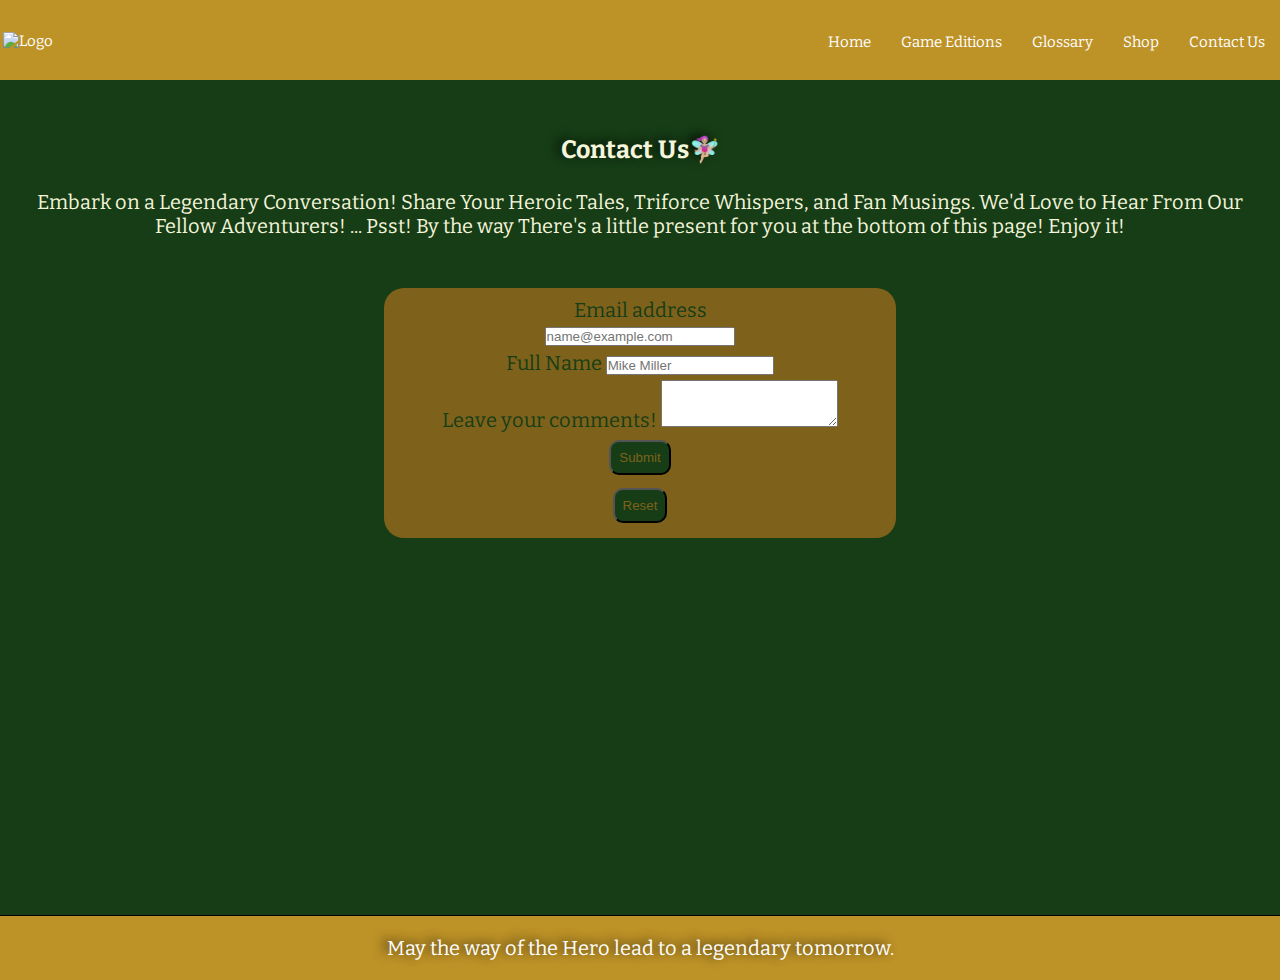
==== pages/contact.html @ 658dba12 "acomode responsive y agregue comentario en el footer" ====
<!DOCTYPE html>
<html lang="en">
<head>
    <meta charset="UTF-8">
    <meta name="viewport" content="width=device-width, initial-scale=1.0">
    <title>ThinkZelda⚔️</title>
    <!--CSS BT-->
    <link href="https://cdn.jsdelivr.net/npm/bootstrap@5.3.2/dist/css/bootstrap.min.css" rel="stylesheet" integrity="sha384-T3c6CoIi6uLrA9TneNEoa7RxnatzjcDSCmG1MXxSR1GAsXEV/Dwwykc2MPK8M2HN" crossorigin="anonymous">
    <!--CSS-->
    <link rel="stylesheet" href="../css/style.css">

</head>

<body>
    <header>
        <!-- logo -->
        <a href="../index.html"><img src="../images/whitelogo.png" alt="Logo"></a>

        <nav>
            <ul>
                <li><a href="../index.html">Home</a></li>
                <li><a href="./gameeditions.html">Game Editions</a></li>
                <li><a href="./glossary.html">Glossary</a></li>
                <li><a href="./shop.html">Shop</a></li>
                <li><a href="#">Contact Us</a></li>
            </ul>
        </nav>    

</header>

<main class="mainContacto">
    <h1 class="titulContacto">Contact Us🧚🏼‍♀️</h1>
    <p class="mensaje">Embark on a Legendary Conversation! Share Your Heroic Tales, Triforce Whispers, and Fan Musings. We'd Love to Hear From Our Fellow Adventurers! ... Psst! By the way There's a little present for you at the bottom of this page! Enjoy it!</p>

    <section class="formulario">
        <form action="" method="post">
            <div class="mb-3">
                <label for="exampleFormControlInput1" class="form-label">Email address</label>
                <input type="email" class="form-control" id="exampleFormControlInput1" placeholder="name@example.com">
            </div>
            <div class="mb-3">
                <label for="exampleFormControlInput1" class="form-label">Full Name</label>
                <input type="name" class="form-control" id="exampleFormControlInput1" placeholder="Mike Miller">
            </div>
            <div class="mb-3">
                <label for="exampleFormControlTextarea1" class="form-label">Leave your comments!</label>
                <textarea class="form-control" id="exampleFormControlTextarea1" rows="3"></textarea>
            </div>
            
            <input class="boton" type="submit">
            <input class="boton" type="reset">

        </form>

    </section>

    <section class="music">
        <iframe style="border-radius:12px" src="https://open.spotify.com/embed/album/5VgztJRvkD0xFqFfMZcxDW?utm_source=generator&theme=0" width="40%" height="352" frameBorder="0" allowfullscreen="" allow="autoplay; clipboard-write; encrypted-media; fullscreen; picture-in-picture" loading="lazy"></iframe>
    </section>



</main>

<footer>
    
    <div class="footerp">
        <p>May the way of the Hero lead to a legendary tomorrow.</p>

    </div>


</footer>

<script src="https://cdn.jsdelivr.net/npm/bootstrap@5.3.2/dist/js/bootstrap.bundle.min.js" integrity="sha384-C6RzsynM9kWDrMNeT87bh95OGNyZPhcTNXj1NW7RuBCsyN/o0jlpcV8Qyq46cDfL" crossorigin="anonymous"></script>

</body>

</html>
---- css/style.css ----
/* Font */
 @import url('https://fonts.googleapis.com/css2?family=Bitter&family=Montserrat&display=swap');

* {
    margin: 0;
    padding: 0;
    box-sizing: border-box;
}

html{
    font-size: 62.5%
}

p{
    color: white;
}

body {
    font-family: 'Bitter', serif;
    background-color: rgb(22, 61, 22);
    font-size: 2rem;
}

/* header */
header{
    background-color: rgb(189, 146, 39);
    display: flex;
    flex-direction: row;
    justify-content: space-between;
    align-items: center;
    top: 0px;


}

header img{
    width: 60px;
    margin-top: 2px;
    margin-left: 3px;
}

h1{
    text-align: center;
    text-shadow: -5px -2px 11px rgba(0,0,0,0.83);
    color: white;
    padding-top: 3rem;
    font-weight: bold;
}


header ul{
    list-style: none;
    display: flex;
    flex-direction: row;
    justify-content: space-between;
    align-items: center;
    margin-top: 8px;

}

nav {
    width: 40%;
}

header a{
    color: white;
    text-decoration: none;
    font-size: 1.5rem;

}

header li{
    display: inline-block

}

nav ul li{
    margin: 0 3%;

}

/* Main Index */

/* Section Vectores */

.presentation {
    text-align: center;
  }
  
  .divpadreflex {
    display: flex;
    justify-content: center;
    align-items: stretch;
    height: 100%; 
  }
  
  .description {
    flex: 1;
    max-width: 380px;
    margin-right: 100px;
  }
  
  .imagen-presentation img {
    max-width: 100%;
    height: 90%; 
  }

/* Banner */
 .banner{
    background-image: url(../images/banner5.png);
    height: 270px;
    background-size: cover;
    background-position: center;
    font-size: small;
    color: white;
    text-shadow: -5px -2px 11px rgba(0,0,0,0.83);
 }

 /* Presentacion */
.quote{
    text-align: center;
    color: white;
    text-shadow: -5px -2px 11px rgba(0,0,0,0.83);
}

.description{
    color: white;
}

h2{
    margin-top: 2rem;
    margin-bottom: 2rem;
    font-weight: bold;
}

.imagen-presentation img{
    width: 280px;
}

/* Feature Products */

.feature-products > h2 {
    color: white;
    text-align: center;
    text-shadow: -5px -2px 11px rgba(0, 0, 0, 0.83);
}

.feature-products .flexgames {
    display: flex;
    flex-wrap: wrap; 
    justify-content: center;
}

.feature-products .games {
    color: white;
    text-shadow: -5px -2px 11px rgba(0, 0, 0, 0.83);
    text-align: center;
    margin: 10px; 
    width: calc(33.33% - 20px); 
}



/* Latest News */

.latest-news>h2 {
    color: white;
    text-align: center;
    text-shadow: -5px -2px 11px rgba(0,0,0,0.83);
}

.flexnews{
    display: flex;
    justify-content: space-around;
    margin-left: 2rem;
    margin-right: 2rem;
    margin-bottom: 3rem;
}



/* Footer */

footer{
    background-color: rgb(189, 146, 39);
    color: white;
    display: flex;
    flex-direction: row;
    justify-content: center;
    align-items: center;
    padding: 10px 0px;
    border-top: 1px solid; color: black;
}

.footerp{
    text-shadow: -5px -2px 11px rgba(0,0,0,0.83);   
}


/* Game Editions Flex/grid*/

.flexeditions {
    display: grid;
    grid-template-columns: repeat(3, 1fr); 
    grid-gap: 20px;
    padding-left: 2rem;
    padding-right: 2rem;
    padding-top: 2rem;
}

.games1{
    display: flex;
    flex-direction: column;
    align-items: center; 
    text-align: center;
}

.games1 img{
    width: 100%;
}

.flexeditions h4, p{
    margin: 10px 0;
}

h1{
    margin-top: 3rem;
}

.flexeditions p{
    margin: 10px 0;
    font-size: 14px;

}


.flexeditions .card {
    background-color: rgb(22, 61, 22); 
    border: 1px solid rgb(189, 146, 39); 
    color: white; 
}

.flexeditions .card-title {
    color: white; 
    font-weight: bold; 
}


.flexeditions .card-text {
    color: white; 
}

.flexeditions {
    padding-bottom: 20px; 
}


/* Glossary */

h2{
    text-align: center;
    color: aliceblue;
    text-shadow: -5px -2px 11px rgba(0,0,0,0.83);
}

/*  The creation section  */

h3{
    color: white;
}

.gridcreacion{
    display: grid;
    grid-template-columns: repeat(3, 1fr); 
    grid-gap: 20px;
    padding-left: 2rem;
    padding-right: 2rem;
    padding-top: 2rem;
}

.contenidocreation{
    display: flex;
    flex-direction: column;
    align-items: center; 
    text-align: center;
}

.imgcreation img{
    width: 100%;
}


/* Triforce Section */

.triforce1{
    display: grid;
    grid-template-columns: auto 1fr; 
    gap: 20px; 
    align-items: center;
    padding-top: 3rem;
    padding-bottom: 2rem;
    padding-left: 1rem;
    padding-right: 1rem;

}

.triforcecontenido1{
    width: 100%;
}

/* Carousel Section */

.carousel-container {
    max-width: 800px; 
    margin: 0 auto; 
}


#carouselExample {
    width: 100%; 
}

.carousel-container {
    max-width: 800px;
    margin: 20px auto; 
}


/*   Shop   */


.productos {
    display: flex;
    flex-wrap: wrap;
    justify-content: center;
    align-items: center;
    margin: 20px;
  }
  
  .producto {
    margin: 10px;
    width: 300px; 
  }
  
  .cuadro {
    border: 1px solid #ccc;
    padding: 10px;
    transition: transform 0.3s ease-in-out;
  }
  
  .cuadro:hover {
    cursor: pointer;
    transform: scale(1.05);
  }
  
  .productoimg {
    width: 100%;
    height: auto;
  }
  
  .info {
    text-align: center;
  }
  

/*   Contact Us   */

.mainContacto h1{
    text-align: center;
    color:beige;
    margin: 25px 0px;
}

.formulario{
    margin-top: 50px;
}

.mensaje{
    
    text-align: center;
    margin: 20px 0;
    font-size: 2rem;
    color: beige;
    padding-left: 10px;
    padding-right: 10px;
}

.mainContacto form{
    background-color: rgb(126, 98, 27);
    width: 40%;
    margin: 0 auto;
    border-radius: 20px;
    font-size: 2rem;
    display: flex;
    flex-direction: column;
    align-items: center;
    margin-bottom: 20px;
    padding: 10px 0;
    color: rgb(22, 61, 22);
    text-align: center;
    
}

input{
    width: 50%;
    margin: 5px auto;
}

.boton{
    width: 30px;
    margin-top: 8px;
    padding: 8px;
    background-color: rgb(22, 61, 22);
    border-radius: 10px;
    color:rgb(126, 98, 27);
    text-align: center;
    cursor: pointer;

}

.music{
    text-align: center;
    padding-bottom: 20px;
}



@media only screen and (max-width: 768px) {
    /* Ajustes para dispositivos móviles */

    header {
        flex-direction: column;
        align-items: center;
    }

    header img {
        margin-bottom: 10px;
    }

    nav {
        width: 100%;
        text-align: center;
        margin-top: 10px;
    }

    header ul {
        flex-direction: column;
        align-items: center;
    }

    .banner {
        height: 150px; 
    }

    .description {
        max-width: 100%;
        margin-right: 0;
    }

    .imagen-presentation img {
        max-width: 100%;
        height: auto;
    }


    .feature-products .games {
        width: calc(100% - 20px); /* En dispositivos móviles, ocupan el ancho completo con margen */
    }

    .flexeditions .card {
        width: 100%;
        margin-bottom: 20px; 
        flex-direction: column;
    }

    .feature-products img {
        width: 100%;
    }

    .flexnews {
        align-items: center;
    }

    .flexnews {
        flex-direction: column; 
    }

    .flexnews iframe {
        width: 100%; 
        height: auto; 
    }

    .divpadreflex {
        flex-direction: column; 
        align-items: center; 
    }

    .description {
        margin-right: 0;
        text-align: center; 
    }

    .imagen-presentation img {
        order: -1; 
        margin-bottom: 1rem; 
    }

    .flexeditions {
        grid-template-columns: 1fr; 
    }
      
    .triforce1 {
        display: flex;
        flex-direction: column;
        align-items: center;
    }

    .triforcecontenido1 {
        text-align: center;
        width: 100%;
    }

    .triforcecontenido1 img {
        max-width: 100%; 
        height: auto;
        margin-bottom: 1rem; 
    }

    h3 {
        margin-bottom: 0.5rem; 
    }

    .triforce1 > div {
        width: 100%;
    }

    .gridcreacion {
        display: flex;
        flex-direction: column;
        align-items: center;
    }

    .contenidocreation {
        text-align: center;
        width: 100%;
        margin-bottom: 2rem; /* Espaciado entre elementos */
    }

    .imgcreation img {
        max-width: 100%; /* Hacer que la imagen ocupe el 100% del ancho disponible */
        height: auto;
        margin-bottom: 1rem; /* Espaciado entre la imagen y el título */
    }

    h3 {
        margin-bottom: 0.5rem; /* Espaciado entre el título y el párrafo */
    }

    p {
        margin-bottom: 1rem; /* Espaciado entre el párrafo y el siguiente elemento */
    }

    .formulario {
        width: 80%; /* Ajusta el ancho del formulario en dispositivos móviles */
        margin: 0 auto; /* Centra el formulario en la pantalla */
    }

    .form-control {
        font-size: 16px; /* Ajusta el tamaño de fuente para los campos de entrada */
    }

    .boton {
        width: 100%; /* Hace que los botones ocupen el ancho completo del contenedor */
        margin-top: 10px; /* Añade un espacio entre los botones */
    }

}

@media only screen and (min-width: 769px) {
    .flexeditions {
        grid-template-columns: repeat(3, 1fr); 
    }
}

@media only screen and (min-width: 769px) {
    /* Ajustes para escritorio */

    body {
        font-size: 2rem; 
    }

    header {
        height: 80px; 
    }

    header img {
        width: 80px; 
        margin-bottom: 0; 
    }

    h1 {
        font-size: 2.5rem; 
    }

    nav {
        width: auto;
    }

    nav ul {
        flex-direction: row;
        margin-top: 0;
    }

    nav ul li {
        margin: 0 15px; 
    }

    .banner {
        height: 270px; 
    }

    .description {
        max-width: 380px;
        margin-right: 100px;
    }

    .imagen-presentation img {
        width: 280px;
    }

    .feature-products img {
        width: 350px;
    }

    .flexeditions {
        padding-left: 2rem; 
        padding-right: 2rem; 
    }

    .games1 img {
        width: 100%;
    }

    h1 {
        margin-top: 0; 
    }

    .flexeditions p {
        font-size: 16px; 
    }

    h2 {
        font-size: 2.5rem; 
    }

    .gridcreacion,
    .triforce1,
    .productos {
        margin: 20px 0; 
    }

    input {
        width: 60%; 
    }

    .boton {
        width: auto; 
    }

    .music {
        padding-bottom: 0; 
    }
}
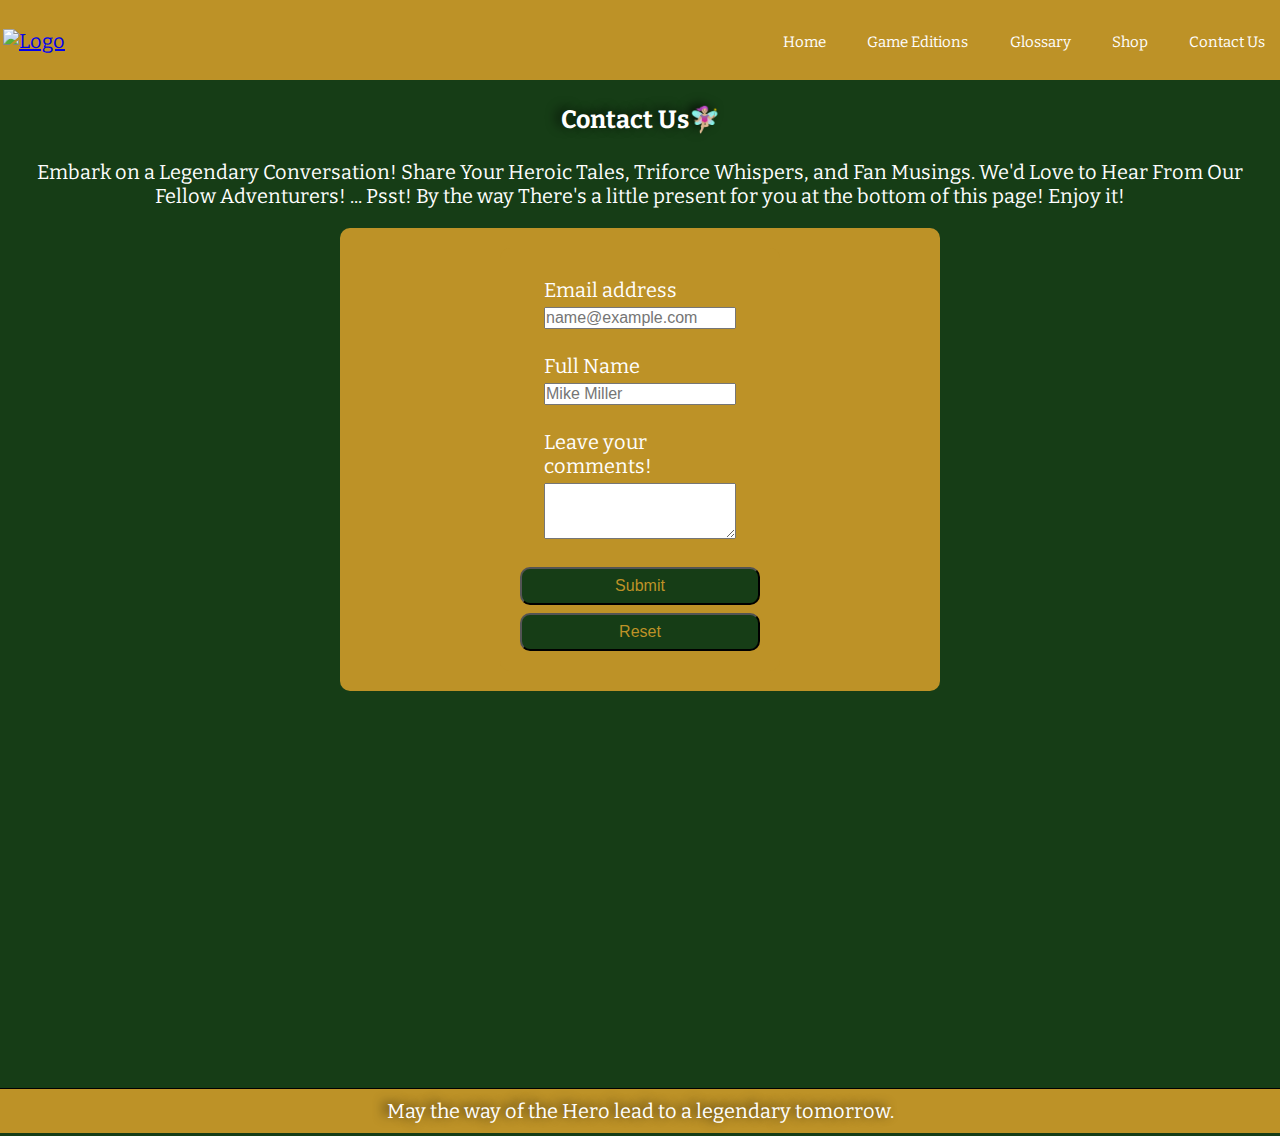
==== commit 15e9755f: "Merge branch 'rama2'" ====
--- a/pages/contact.html
+++ b/pages/contact.html
@@ -6,8 +6,12 @@
     <title>ThinkZelda⚔️</title>
     <!--CSS BT-->
     <link href="https://cdn.jsdelivr.net/npm/bootstrap@5.3.2/dist/css/bootstrap.min.css" rel="stylesheet" integrity="sha384-T3c6CoIi6uLrA9TneNEoa7RxnatzjcDSCmG1MXxSR1GAsXEV/Dwwykc2MPK8M2HN" crossorigin="anonymous">
-    <!--CSS-->
+
+    <!--CSS viejo-->
     <link rel="stylesheet" href="../css/style.css">
+
+    <!--CSS de sass-->
+    <link rel="stylesheet" href="../css/estilo.css">
 
 </head>
 
@@ -33,7 +37,7 @@
     <p class="mensaje">Embark on a Legendary Conversation! Share Your Heroic Tales, Triforce Whispers, and Fan Musings. We'd Love to Hear From Our Fellow Adventurers! ... Psst! By the way There's a little present for you at the bottom of this page! Enjoy it!</p>
 
     <section class="formulario">
-        <form action="" method="post">
+        <form action="" method="post" class="formulario">
             <div class="mb-3">
                 <label for="exampleFormControlInput1" class="form-label">Email address</label>
                 <input type="email" class="form-control" id="exampleFormControlInput1" placeholder="name@example.com">
@@ -47,8 +51,8 @@
                 <textarea class="form-control" id="exampleFormControlTextarea1" rows="3"></textarea>
             </div>
             
-            <input class="boton" type="submit">
-            <input class="boton" type="reset">
+            <input class="boton" type="submit" value="Submit">
+            <input class="boton" type="reset" value="Reset">
 
         </form>
 
--- a/css/estilo.css
+++ b/css/estilo.css
@@ -0,0 +1,569 @@
+@charset "UTF-8";
+/* Estilos Generales */
+@import url("https://fonts.googleapis.com/css2?family=Bitter&family=Montserrat&display=swap");
+* {
+  margin: 0;
+  padding: 0;
+  box-sizing: border-box;
+}
+
+html {
+  font-size: 62.5%;
+}
+
+p {
+  color: white;
+}
+
+body {
+  font-family: "Bitter", serif;
+  background-color: rgb(22, 61, 22);
+  font-size: 2rem;
+}
+
+h1 {
+  margin-top: 2rem;
+  margin-bottom: 2rem;
+  font-weight: bold;
+  text-align: center;
+  color: white;
+  text-shadow: -5px -2px 11px rgba(0, 0, 0, 0.83);
+}
+
+h2 {
+  margin-top: 2rem;
+  margin-bottom: 2rem;
+  font-weight: bold;
+  text-align: center;
+  color: white;
+  text-shadow: -5px -2px 11px rgba(0, 0, 0, 0.83);
+}
+
+h3 {
+  color: white;
+  font-weight: bold;
+  text-shadow: -5px -2px 11px rgba(0, 0, 0, 0.83);
+}
+
+/* Estilos Generales */
+header {
+  background-color: rgb(189, 146, 39);
+  display: flex;
+  flex-direction: row;
+  justify-content: space-between;
+  align-items: center;
+  top: 0px;
+}
+header img {
+  width: 60px;
+  margin-top: 2px;
+  margin-left: 3px;
+}
+header h1 {
+  text-align: center;
+  text-shadow: -5px -2px 11px rgba(0, 0, 0, 0.83);
+  color: white;
+  padding-top: 3rem;
+  font-weight: bold;
+}
+header ul {
+  list-style: none;
+  display: flex;
+  flex-direction: row;
+  justify-content: space-between;
+  align-items: center;
+  margin-top: 8px;
+}
+header ul li {
+  display: inline-block;
+}
+header ul li a {
+  color: white;
+  text-decoration: none;
+  font-size: 1.5rem;
+}
+header ul li:not(:last-child) {
+  margin-right: 3%;
+}
+header nav {
+  width: 40%;
+}
+
+/* Footer */
+footer {
+  background-color: rgb(189, 146, 39);
+  color: white;
+  display: flex;
+  flex-direction: row;
+  justify-content: center;
+  align-items: center;
+  padding: 10px 0px;
+  border-top: 1px solid black;
+}
+
+.footerp {
+  text-shadow: -5px -2px 11px rgba(0, 0, 0, 0.83);
+}
+
+/* Estilos específicos de la página */
+/* Main Index */
+/* Section Vectores */
+.presentation {
+  text-align: center;
+}
+
+.divpadreflex {
+  display: flex;
+  justify-content: center;
+  align-items: stretch;
+  height: 100%;
+}
+
+.description {
+  flex: 1;
+  max-width: 380px;
+  margin-right: 100px;
+}
+
+.imagen-presentation img {
+  max-width: 100%;
+  height: 90%;
+}
+
+/* Banner */
+.banner {
+  background-image: url(../images/banner5.png);
+  height: 270px;
+  background-size: cover;
+  background-position: center;
+  font-size: small;
+  color: white;
+  text-shadow: -5px -2px 11px rgba(0, 0, 0, 0.83);
+}
+
+/* Presentacion */
+.quote {
+  text-align: center;
+  color: white;
+  text-shadow: -5px -2px 11px rgba(0, 0, 0, 0.83);
+}
+
+.description {
+  color: white;
+}
+
+.imagen-presentation img {
+  width: 280px;
+}
+
+/* Feature Products */
+.feature-products > h2 {
+  color: white;
+  text-align: center;
+  text-shadow: -5px -2px 11px rgba(0, 0, 0, 0.83);
+}
+
+.feature-products .flexgames {
+  display: flex;
+  flex-wrap: wrap;
+  justify-content: center;
+}
+
+.feature-products .games {
+  color: white;
+  text-shadow: -5px -2px 11px rgba(0, 0, 0, 0.83);
+  text-align: center;
+  margin: 10px;
+  width: calc(33.33% - 20px);
+}
+
+/* Latest News */
+.latest-news > h2 {
+  color: white;
+  text-align: center;
+  text-shadow: -5px -2px 11px rgba(0, 0, 0, 0.83);
+}
+
+.flexnews {
+  display: flex;
+  justify-content: space-around;
+  margin-left: 2rem;
+  margin-right: 2rem;
+  margin-bottom: 3rem;
+}
+
+/* Game Editions */
+.flexeditions {
+  display: grid;
+  grid-template-columns: repeat(3, 1fr);
+  grid-gap: 20px;
+  padding-left: 2rem;
+  padding-right: 2rem;
+  padding-top: 2rem;
+  padding-bottom: 20px;
+}
+
+.games1 {
+  display: flex;
+  flex-direction: column;
+  align-items: center;
+  text-align: center;
+}
+.games1 img {
+  width: 100%;
+}
+
+.flexeditions h4, .flexeditions p {
+  margin: 10px 0;
+}
+
+.flexeditions p {
+  font-size: 14px;
+}
+
+.flexeditions .card {
+  background-color: rgb(22, 61, 22);
+  border: 1px solid rgb(189, 146, 39);
+  color: white;
+}
+.flexeditions .card-title {
+  color: white;
+  font-weight: bold;
+}
+.flexeditions .card-text {
+  color: white;
+}
+
+/* Glossary */
+.gridcreacion {
+  display: grid;
+  grid-template-columns: repeat(3, 1fr);
+  grid-gap: 20px;
+  padding-left: 2rem;
+  padding-right: 2rem;
+  padding-top: 2rem;
+}
+.gridcreacion .contenidocreation {
+  display: flex;
+  flex-direction: column;
+  align-items: center;
+  text-align: center;
+}
+.gridcreacion .contenidocreation .imgcreation img {
+  width: 100%;
+}
+
+/* Triforce Section */
+.triforce1 {
+  display: grid;
+  grid-template-columns: auto 1fr;
+  gap: 20px;
+  align-items: center;
+  padding-top: 3rem;
+  padding-bottom: 2rem;
+  padding-left: 1rem;
+  padding-right: 1rem;
+}
+.triforce1 .triforcecontenido1 {
+  width: 100%;
+}
+
+/* Carousel Section */
+.carousel-container {
+  max-width: 800px;
+  margin: 0 auto;
+  padding-bottom: 2rem;
+}
+.carousel-container #carouselExample {
+  width: 100%;
+}
+
+/* Shop */
+.productos {
+  display: flex;
+  flex-wrap: wrap;
+  justify-content: center;
+  align-items: center;
+  margin: 20px;
+}
+.productos .producto {
+  margin: 10px;
+  width: 300px;
+}
+.productos .producto .cuadro {
+  border: 1px solid #ccc;
+  padding: 10px;
+  transition: transform 0.3s ease-in-out;
+}
+.productos .producto .cuadro:hover {
+  cursor: pointer;
+  transform: scale(1.05);
+}
+.productos .producto .cuadro .productoimg {
+  width: 100%;
+  height: auto;
+}
+.productos .producto .cuadro .info {
+  text-align: center;
+}
+
+/* Contact Us */
+.mainContacto {
+  text-align: center;
+}
+.mainContacto h1 {
+  color: white;
+  margin: 25px 0;
+}
+.mainContacto .mensaje {
+  color: white;
+  margin: 20px 0;
+  font-size: 2rem;
+  padding-left: 10px;
+  padding-right: 10px;
+}
+.mainContacto .formulario {
+  margin-top: 50px;
+  width: 50%;
+  max-width: 600px;
+  margin: 0 auto;
+  padding: 20px;
+  background-color: rgb(189, 146, 39);
+  border-radius: 10px;
+}
+.mainContacto .formulario form {
+  display: flex;
+  flex-direction: column;
+  align-items: center;
+}
+.mainContacto .formulario form .mb-3 {
+  width: 80%;
+  margin: 10px 0;
+  text-align: left;
+}
+.mainContacto .formulario form .form-label {
+  color: white;
+}
+.mainContacto .formulario form .form-control {
+  width: 100%;
+  margin: 5px auto;
+  font-size: 1.6rem;
+}
+.mainContacto .formulario form .boton {
+  width: 100%;
+  margin-top: 8px;
+  padding: 8px;
+  background-color: rgb(22, 61, 22);
+  border-radius: 10px;
+  color: rgb(189, 146, 39);
+  text-align: center;
+  cursor: pointer;
+  font-size: 1.6rem;
+}
+.mainContacto .music {
+  text-align: center;
+  padding-bottom: 20px;
+  padding-top: 20px;
+}
+
+@media only screen and (max-width: 768px) {
+  header {
+    flex-direction: column;
+    align-items: center;
+  }
+  header img {
+    margin-bottom: 10px;
+  }
+  nav {
+    width: 100%;
+    text-align: center;
+    margin-top: 10px;
+  }
+  nav ul {
+    flex-direction: column;
+    align-items: center;
+  }
+  .banner {
+    height: 150px;
+  }
+  .description {
+    max-width: 100%;
+    margin-right: 0;
+  }
+  .imagen-presentation img {
+    max-width: 100%;
+    height: auto;
+  }
+  .feature-products .games {
+    width: calc(100% - 20px);
+  }
+  .flexeditions .card {
+    width: 100%;
+    margin-bottom: 20px;
+    flex-direction: column;
+  }
+  .feature-products img {
+    width: 100%;
+  }
+  .flexnews {
+    align-items: center;
+    flex-direction: column;
+  }
+  .flexnews iframe {
+    width: 100%;
+    height: auto;
+  }
+  .divpadreflex {
+    flex-direction: column;
+    align-items: center;
+  }
+  .description {
+    margin-right: 0;
+    text-align: center;
+  }
+  .imagen-presentation img {
+    order: -1;
+    margin-bottom: 1rem;
+  }
+  .flexeditions {
+    grid-template-columns: 1fr;
+  }
+  .triforce1 {
+    display: flex;
+    flex-direction: column;
+    align-items: center;
+  }
+  .triforcecontenido1 {
+    text-align: center;
+    width: 100%;
+  }
+  .triforcecontenido1 img {
+    max-width: 100%;
+    height: auto;
+    margin-bottom: 1rem;
+  }
+  h3 {
+    margin-bottom: 0.5rem;
+  }
+  .triforce1 > div {
+    width: 100%;
+  }
+  .gridcreacion,
+  .contenidocreation,
+  .productos {
+    display: flex;
+    flex-direction: column;
+    align-items: center;
+    width: 100%;
+    margin-bottom: 2rem;
+  }
+  .gridcreacion .imgcreation img,
+  .contenidocreation .imgcreation img,
+  .productos .imgcreation img {
+    max-width: 100%;
+    height: auto;
+    margin-bottom: 1rem;
+  }
+  .gridcreacion h3,
+  .contenidocreation h3,
+  .productos h3 {
+    margin-bottom: 0.5rem;
+  }
+  .gridcreacion p,
+  .contenidocreation p,
+  .productos p {
+    margin-bottom: 1rem;
+  }
+  .formulario {
+    width: 100% !important;
+    margin: 0 auto;
+  }
+  .formulario form {
+    width: 100%;
+    margin: 0 auto;
+  }
+  .formulario form input[type=email],
+  .formulario form input[type=text] {
+    width: 100%;
+    margin: 5px auto;
+    font-size: 1.6rem;
+  }
+  .formulario form .boton {
+    width: 100%;
+    margin-top: 10px;
+    padding: 8px;
+  }
+}
+@media only screen and (min-width: 769px) {
+  .flexeditions {
+    grid-template-columns: repeat(3, 1fr);
+  }
+  body {
+    font-size: 2rem;
+  }
+  header {
+    height: 80px;
+  }
+  header img {
+    width: 80px;
+    margin-bottom: 0;
+  }
+  h1 {
+    font-size: 2.5rem;
+  }
+  nav {
+    width: auto;
+  }
+  nav ul {
+    flex-direction: row;
+    margin-top: 0;
+  }
+  nav ul li {
+    margin: 0 15px;
+  }
+  .banner {
+    height: 270px;
+  }
+  .description {
+    max-width: 380px;
+    margin-right: 100px;
+  }
+  .imagen-presentation img {
+    width: 280px;
+  }
+  .feature-products img {
+    width: 350px;
+  }
+  .flexeditions {
+    padding-left: 2rem;
+    padding-right: 2rem;
+  }
+  .games1 img {
+    width: 100%;
+  }
+  h1 {
+    margin-top: 0;
+  }
+  .flexeditions p {
+    font-size: 16px;
+  }
+  h2 {
+    font-size: 2.5rem;
+  }
+  .gridcreacion,
+  .triforce1,
+  .productos {
+    margin: 20px 0;
+  }
+  input {
+    width: 60%;
+  }
+  .boton {
+    width: auto;
+  }
+  .music {
+    padding-bottom: 0;
+  }
+}
+
+/*# sourceMappingURL=estilo.css.map */
